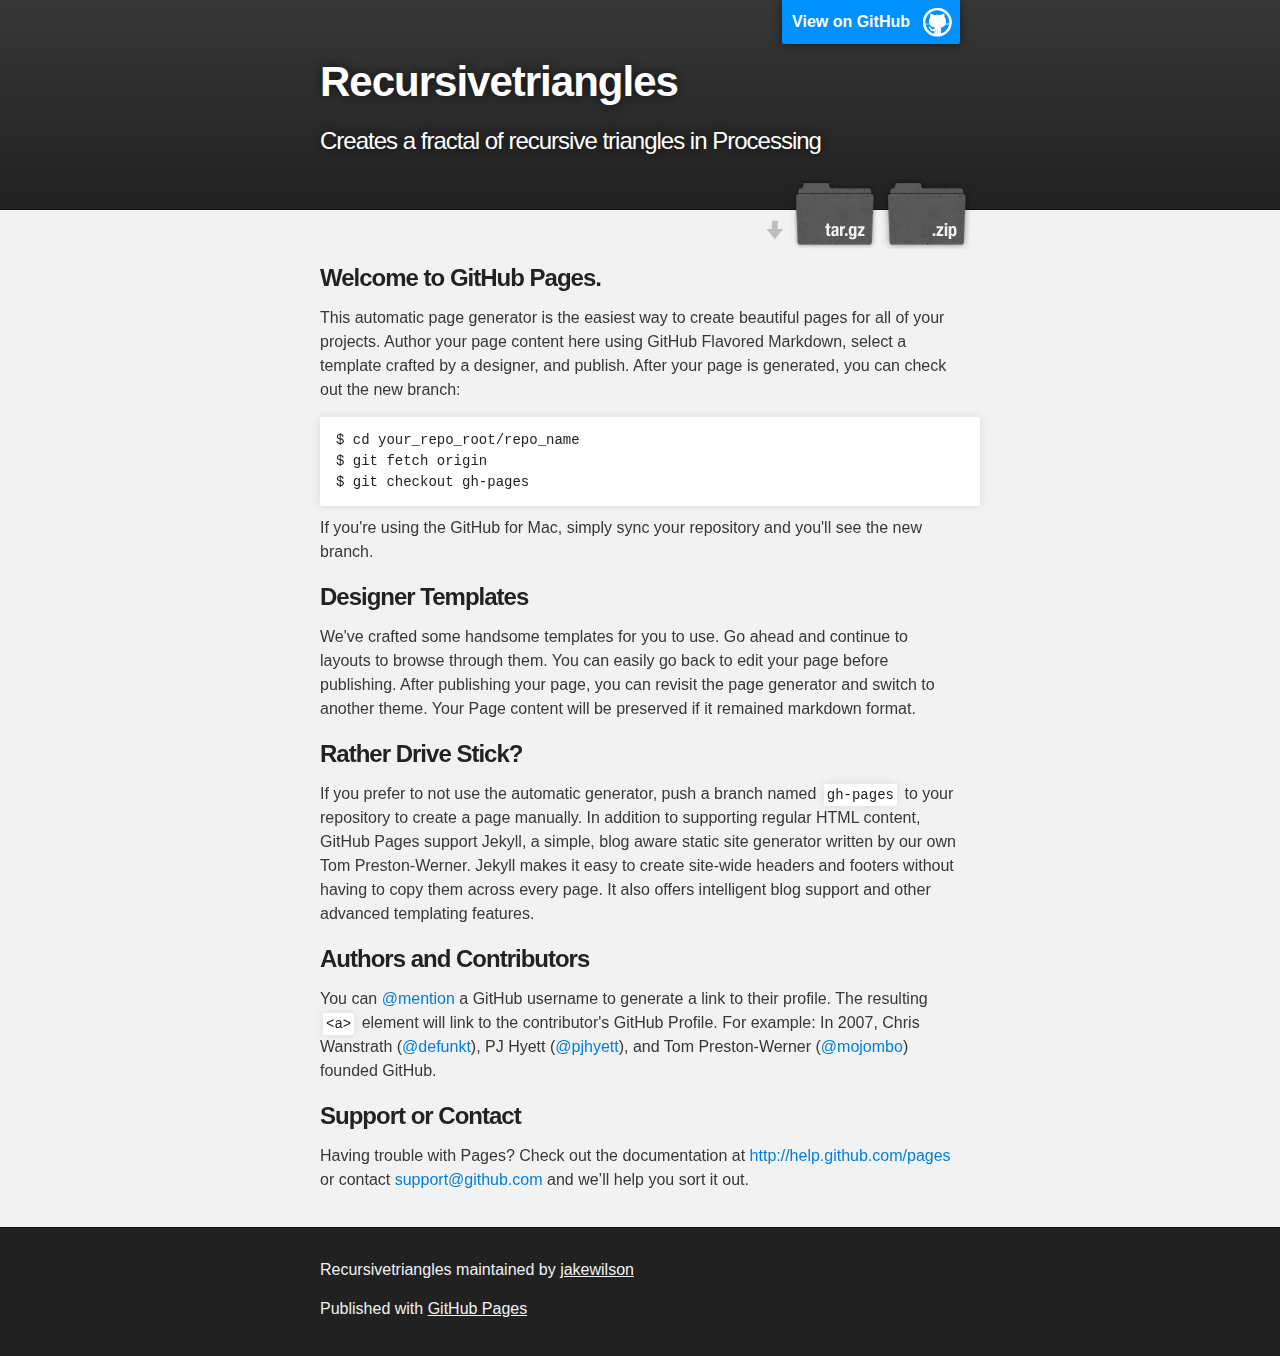
==== index.html @ 654da844 "Create gh-pages branch via GitHub" ====
<!DOCTYPE html>
<html>

  <head>
    <meta charset='utf-8'>
    <meta http-equiv="X-UA-Compatible" content="chrome=1">
    <meta name="description" content="Recursivetriangles : Creates a fractal of recursive triangles in Processing">

    <link rel="stylesheet" type="text/css" media="screen" href="stylesheets/stylesheet.css">

    <title>Recursivetriangles</title>
  </head>

  <body>

    <!-- HEADER -->
    <div id="header_wrap" class="outer">
        <header class="inner">
          <a id="forkme_banner" href="https://github.com/jakewilson/RecursiveTriangles">View on GitHub</a>

          <h1 id="project_title">Recursivetriangles</h1>
          <h2 id="project_tagline">Creates a fractal of recursive triangles in Processing</h2>

            <section id="downloads">
              <a class="zip_download_link" href="https://github.com/jakewilson/RecursiveTriangles/zipball/master">Download this project as a .zip file</a>
              <a class="tar_download_link" href="https://github.com/jakewilson/RecursiveTriangles/tarball/master">Download this project as a tar.gz file</a>
            </section>
        </header>
    </div>

    <!-- MAIN CONTENT -->
    <div id="main_content_wrap" class="outer">
      <section id="main_content" class="inner">
        <h3>
<a name="welcome-to-github-pages" class="anchor" href="#welcome-to-github-pages"><span class="octicon octicon-link"></span></a>Welcome to GitHub Pages.</h3>

<p>This automatic page generator is the easiest way to create beautiful pages for all of your projects. Author your page content here using GitHub Flavored Markdown, select a template crafted by a designer, and publish. After your page is generated, you can check out the new branch:</p>

<pre><code>$ cd your_repo_root/repo_name
$ git fetch origin
$ git checkout gh-pages
</code></pre>

<p>If you're using the GitHub for Mac, simply sync your repository and you'll see the new branch.</p>

<h3>
<a name="designer-templates" class="anchor" href="#designer-templates"><span class="octicon octicon-link"></span></a>Designer Templates</h3>

<p>We've crafted some handsome templates for you to use. Go ahead and continue to layouts to browse through them. You can easily go back to edit your page before publishing. After publishing your page, you can revisit the page generator and switch to another theme. Your Page content will be preserved if it remained markdown format.</p>

<h3>
<a name="rather-drive-stick" class="anchor" href="#rather-drive-stick"><span class="octicon octicon-link"></span></a>Rather Drive Stick?</h3>

<p>If you prefer to not use the automatic generator, push a branch named <code>gh-pages</code> to your repository to create a page manually. In addition to supporting regular HTML content, GitHub Pages support Jekyll, a simple, blog aware static site generator written by our own Tom Preston-Werner. Jekyll makes it easy to create site-wide headers and footers without having to copy them across every page. It also offers intelligent blog support and other advanced templating features.</p>

<h3>
<a name="authors-and-contributors" class="anchor" href="#authors-and-contributors"><span class="octicon octicon-link"></span></a>Authors and Contributors</h3>

<p>You can <a href="https://github.com/blog/821" class="user-mention">@mention</a> a GitHub username to generate a link to their profile. The resulting <code>&lt;a&gt;</code> element will link to the contributor's GitHub Profile. For example: In 2007, Chris Wanstrath (<a href="https://github.com/defunkt" class="user-mention">@defunkt</a>), PJ Hyett (<a href="https://github.com/pjhyett" class="user-mention">@pjhyett</a>), and Tom Preston-Werner (<a href="https://github.com/mojombo" class="user-mention">@mojombo</a>) founded GitHub.</p>

<h3>
<a name="support-or-contact" class="anchor" href="#support-or-contact"><span class="octicon octicon-link"></span></a>Support or Contact</h3>

<p>Having trouble with Pages? Check out the documentation at <a href="http://help.github.com/pages">http://help.github.com/pages</a> or contact <a href="mailto:support@github.com">support@github.com</a> and we’ll help you sort it out.</p>
      </section>
    </div>

    <!-- FOOTER  -->
    <div id="footer_wrap" class="outer">
      <footer class="inner">
        <p class="copyright">Recursivetriangles maintained by <a href="https://github.com/jakewilson">jakewilson</a></p>
        <p>Published with <a href="http://pages.github.com">GitHub Pages</a></p>
      </footer>
    </div>

    

  </body>
</html>
---- stylesheets/stylesheet.css ----
/*******************************************************************************
Slate Theme for GitHub Pages
by Jason Costello, @jsncostello
*******************************************************************************/

@import url(pygment_trac.css);

/*******************************************************************************
MeyerWeb Reset
*******************************************************************************/

html, body, div, span, applet, object, iframe,
h1, h2, h3, h4, h5, h6, p, blockquote, pre,
a, abbr, acronym, address, big, cite, code,
del, dfn, em, img, ins, kbd, q, s, samp,
small, strike, strong, sub, sup, tt, var,
b, u, i, center,
dl, dt, dd, ol, ul, li,
fieldset, form, label, legend,
table, caption, tbody, tfoot, thead, tr, th, td,
article, aside, canvas, details, embed,
figure, figcaption, footer, header, hgroup,
menu, nav, output, ruby, section, summary,
time, mark, audio, video {
  margin: 0;
  padding: 0;
  border: 0;
  font: inherit;
  vertical-align: baseline;
}

/* HTML5 display-role reset for older browsers */
article, aside, details, figcaption, figure,
footer, header, hgroup, menu, nav, section {
  display: block;
}

ol, ul {
  list-style: none;
}

table {
  border-collapse: collapse;
  border-spacing: 0;
}

/*******************************************************************************
Theme Styles
*******************************************************************************/

body {
  box-sizing: border-box;
  color:#373737;
  background: #212121;
  font-size: 16px;
  font-family: 'Myriad Pro', Calibri, Helvetica, Arial, sans-serif;
  line-height: 1.5;
  -webkit-font-smoothing: antialiased;
}

h1, h2, h3, h4, h5, h6 {
  margin: 10px 0;
  font-weight: 700;
  color:#222222;
  font-family: 'Lucida Grande', 'Calibri', Helvetica, Arial, sans-serif;
  letter-spacing: -1px;
}

h1 {
  font-size: 36px;
  font-weight: 700;
}

h2 {
  padding-bottom: 10px;
  font-size: 32px;
  background: url('../images/bg_hr.png') repeat-x bottom;
}

h3 {
  font-size: 24px;
}

h4 {
  font-size: 21px;
}

h5 {
  font-size: 18px;
}

h6 {
  font-size: 16px;
}

p {
  margin: 10px 0 15px 0;
}

footer p {
  color: #f2f2f2;
}

a {
  text-decoration: none;
  color: #007edf;
  text-shadow: none;

  transition: color 0.5s ease;
  transition: text-shadow 0.5s ease;
  -webkit-transition: color 0.5s ease;
  -webkit-transition: text-shadow 0.5s ease;
  -moz-transition: color 0.5s ease;
  -moz-transition: text-shadow 0.5s ease;
  -o-transition: color 0.5s ease;
  -o-transition: text-shadow 0.5s ease;
  -ms-transition: color 0.5s ease;
  -ms-transition: text-shadow 0.5s ease;
}

a:hover, a:focus {text-decoration: underline;}

footer a {
  color: #F2F2F2;
  text-decoration: underline;
}

em {
  font-style: italic;
}

strong {
  font-weight: bold;
}

img {
  position: relative;
  margin: 0 auto;
  max-width: 739px;
  padding: 5px;
  margin: 10px 0 10px 0;
  border: 1px solid #ebebeb;

  box-shadow: 0 0 5px #ebebeb;
  -webkit-box-shadow: 0 0 5px #ebebeb;
  -moz-box-shadow: 0 0 5px #ebebeb;
  -o-box-shadow: 0 0 5px #ebebeb;
  -ms-box-shadow: 0 0 5px #ebebeb;
}

p img {
  display: inline;
  margin: 0;
  padding: 0;
  vertical-align: middle;
  text-align: center;
  border: none;
}

pre, code {
  width: 100%;
  color: #222;
  background-color: #fff;

  font-family: Monaco, "Bitstream Vera Sans Mono", "Lucida Console", Terminal, monospace;
  font-size: 14px;

  border-radius: 2px;
  -moz-border-radius: 2px;
  -webkit-border-radius: 2px;
}

pre {
  width: 100%;
  padding: 10px;
  box-shadow: 0 0 10px rgba(0,0,0,.1);
  overflow: auto;
}

code {
  padding: 3px;
  margin: 0 3px;
  box-shadow: 0 0 10px rgba(0,0,0,.1);
}

pre code {
  display: block;
  box-shadow: none;
}

blockquote {
  color: #666;
  margin-bottom: 20px;
  padding: 0 0 0 20px;
  border-left: 3px solid #bbb;
}


ul, ol, dl {
  margin-bottom: 15px
}

ul {
  list-style: inside;
  padding-left: 20px;
}

ol {
  list-style: decimal inside;
  padding-left: 20px;
}

dl dt {
  font-weight: bold;
}

dl dd {
  padding-left: 20px;
  font-style: italic;
}

dl p {
  padding-left: 20px;
  font-style: italic;
}

hr {
  height: 1px;
  margin-bottom: 5px;
  border: none;
  background: url('../images/bg_hr.png') repeat-x center;
}

table {
  border: 1px solid #373737;
  margin-bottom: 20px;
  text-align: left;
 }

th {
  font-family: 'Lucida Grande', 'Helvetica Neue', Helvetica, Arial, sans-serif;
  padding: 10px;
  background: #373737;
  color: #fff;
 }

td {
  padding: 10px;
  border: 1px solid #373737;
 }

form {
  background: #f2f2f2;
  padding: 20px;
}

/*******************************************************************************
Full-Width Styles
*******************************************************************************/

.outer {
  width: 100%;
}

.inner {
  position: relative;
  max-width: 640px;
  padding: 20px 10px;
  margin: 0 auto;
}

#forkme_banner {
  display: block;
  position: absolute;
  top:0;
  right: 10px;
  z-index: 10;
  padding: 10px 50px 10px 10px;
  color: #fff;
  background: url('../images/blacktocat.png') #0090ff no-repeat 95% 50%;
  font-weight: 700;
  box-shadow: 0 0 10px rgba(0,0,0,.5);
  border-bottom-left-radius: 2px;
  border-bottom-right-radius: 2px;
}

#header_wrap {
  background: #212121;
  background: -moz-linear-gradient(top, #373737, #212121);
  background: -webkit-linear-gradient(top, #373737, #212121);
  background: -ms-linear-gradient(top, #373737, #212121);
  background: -o-linear-gradient(top, #373737, #212121);
  background: linear-gradient(top, #373737, #212121);
}

#header_wrap .inner {
  padding: 50px 10px 30px 10px;
}

#project_title {
  margin: 0;
  color: #fff;
  font-size: 42px;
  font-weight: 700;
  text-shadow: #111 0px 0px 10px;
}

#project_tagline {
  color: #fff;
  font-size: 24px;
  font-weight: 300;
  background: none;
  text-shadow: #111 0px 0px 10px;
}

#downloads {
  position: absolute;
  width: 210px;
  z-index: 10;
  bottom: -40px;
  right: 0;
  height: 70px;
  background: url('../images/icon_download.png') no-repeat 0% 90%;
}

.zip_download_link {
  display: block;
  float: right;
  width: 90px;
  height:70px;
  text-indent: -5000px;
  overflow: hidden;
  background: url(../images/sprite_download.png) no-repeat bottom left;
}

.tar_download_link {
  display: block;
  float: right;
  width: 90px;
  height:70px;
  text-indent: -5000px;
  overflow: hidden;
  background: url(../images/sprite_download.png) no-repeat bottom right;
  margin-left: 10px;
}

.zip_download_link:hover {
  background: url(../images/sprite_download.png) no-repeat top left;
}

.tar_download_link:hover {
  background: url(../images/sprite_download.png) no-repeat top right;
}

#main_content_wrap {
  background: #f2f2f2;
  border-top: 1px solid #111;
  border-bottom: 1px solid #111;
}

#main_content {
  padding-top: 40px;
}

#footer_wrap {
  background: #212121;
}



/*******************************************************************************
Small Device Styles
*******************************************************************************/

@media screen and (max-width: 480px) {
  body {
    font-size:14px;
  }

  #downloads {
    display: none;
  }

  .inner {
    min-width: 320px;
    max-width: 480px;
  }

  #project_title {
  font-size: 32px;
  }

  h1 {
    font-size: 28px;
  }

  h2 {
    font-size: 24px;
  }

  h3 {
    font-size: 21px;
  }

  h4 {
    font-size: 18px;
  }

  h5 {
    font-size: 14px;
  }

  h6 {
    font-size: 12px;
  }

  code, pre {
    min-width: 320px;
    max-width: 480px;
    font-size: 11px;
  }

}
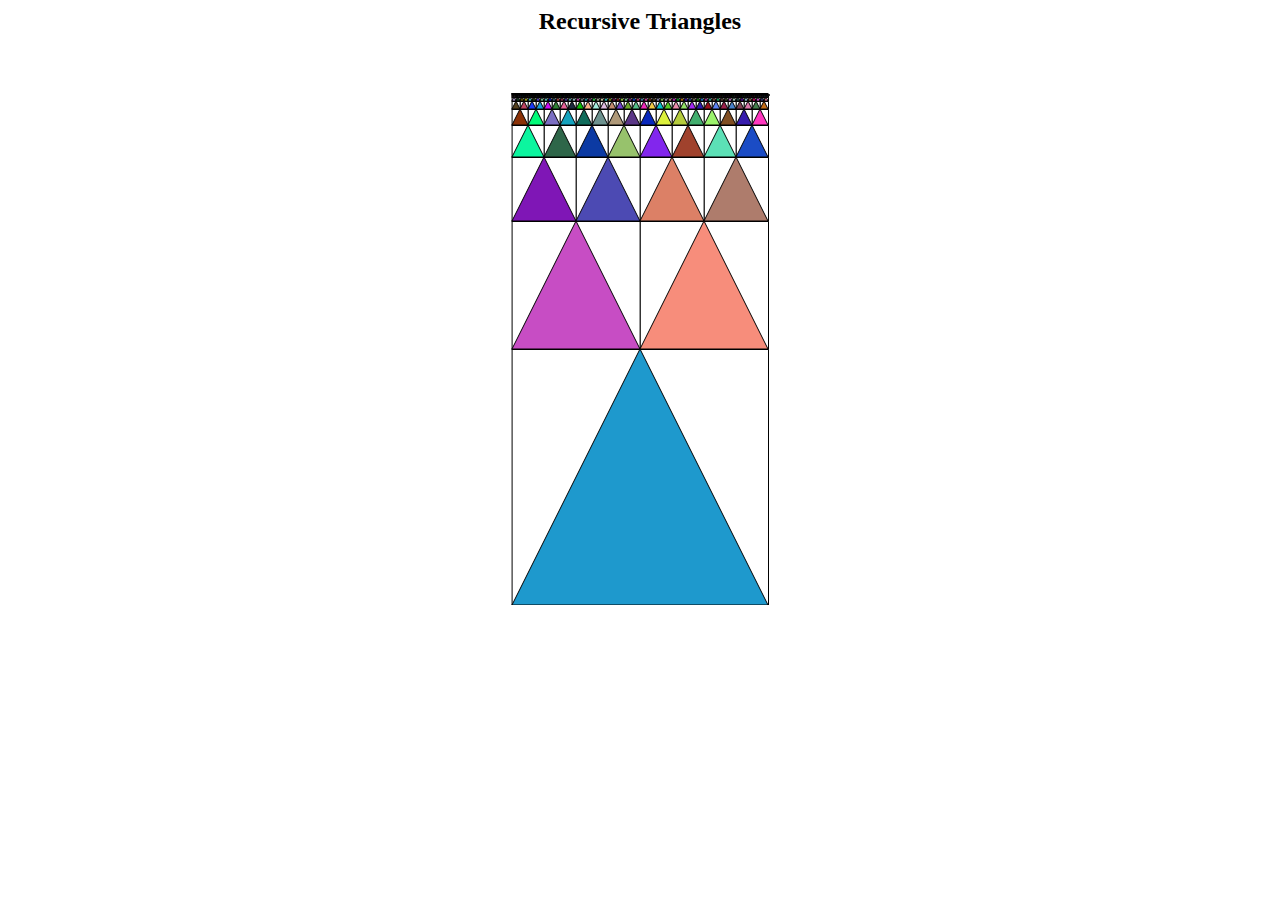
==== commit 774f1a9f: "Finally gets gh-pages working correctly." ====
--- a/index.html
+++ b/index.html
@@ -1,79 +1,13 @@
-<!DOCTYPE html>
 <html>
-
-  <head>
-    <meta charset='utf-8'>
-    <meta http-equiv="X-UA-Compatible" content="chrome=1">
-    <meta name="description" content="Recursivetriangles : Creates a fractal of recursive triangles in Processing">
-
-    <link rel="stylesheet" type="text/css" media="screen" href="stylesheets/stylesheet.css">
-
-    <title>Recursivetriangles</title>
-  </head>
-
-  <body>
-
-    <!-- HEADER -->
-    <div id="header_wrap" class="outer">
-        <header class="inner">
-          <a id="forkme_banner" href="https://github.com/jakewilson/RecursiveTriangles">View on GitHub</a>
-
-          <h1 id="project_title">Recursivetriangles</h1>
-          <h2 id="project_tagline">Creates a fractal of recursive triangles in Processing</h2>
-
-            <section id="downloads">
-              <a class="zip_download_link" href="https://github.com/jakewilson/RecursiveTriangles/zipball/master">Download this project as a .zip file</a>
-              <a class="tar_download_link" href="https://github.com/jakewilson/RecursiveTriangles/tarball/master">Download this project as a tar.gz file</a>
-            </section>
-        </header>
-    </div>
-
-    <!-- MAIN CONTENT -->
-    <div id="main_content_wrap" class="outer">
-      <section id="main_content" class="inner">
-        <h3>
-<a name="welcome-to-github-pages" class="anchor" href="#welcome-to-github-pages"><span class="octicon octicon-link"></span></a>Welcome to GitHub Pages.</h3>
-
-<p>This automatic page generator is the easiest way to create beautiful pages for all of your projects. Author your page content here using GitHub Flavored Markdown, select a template crafted by a designer, and publish. After your page is generated, you can check out the new branch:</p>
-
-<pre><code>$ cd your_repo_root/repo_name
-$ git fetch origin
-$ git checkout gh-pages
-</code></pre>
-
-<p>If you're using the GitHub for Mac, simply sync your repository and you'll see the new branch.</p>
-
-<h3>
-<a name="designer-templates" class="anchor" href="#designer-templates"><span class="octicon octicon-link"></span></a>Designer Templates</h3>
-
-<p>We've crafted some handsome templates for you to use. Go ahead and continue to layouts to browse through them. You can easily go back to edit your page before publishing. After publishing your page, you can revisit the page generator and switch to another theme. Your Page content will be preserved if it remained markdown format.</p>
-
-<h3>
-<a name="rather-drive-stick" class="anchor" href="#rather-drive-stick"><span class="octicon octicon-link"></span></a>Rather Drive Stick?</h3>
-
-<p>If you prefer to not use the automatic generator, push a branch named <code>gh-pages</code> to your repository to create a page manually. In addition to supporting regular HTML content, GitHub Pages support Jekyll, a simple, blog aware static site generator written by our own Tom Preston-Werner. Jekyll makes it easy to create site-wide headers and footers without having to copy them across every page. It also offers intelligent blog support and other advanced templating features.</p>
-
-<h3>
-<a name="authors-and-contributors" class="anchor" href="#authors-and-contributors"><span class="octicon octicon-link"></span></a>Authors and Contributors</h3>
-
-<p>You can <a href="https://github.com/blog/821" class="user-mention">@mention</a> a GitHub username to generate a link to their profile. The resulting <code>&lt;a&gt;</code> element will link to the contributor's GitHub Profile. For example: In 2007, Chris Wanstrath (<a href="https://github.com/defunkt" class="user-mention">@defunkt</a>), PJ Hyett (<a href="https://github.com/pjhyett" class="user-mention">@pjhyett</a>), and Tom Preston-Werner (<a href="https://github.com/mojombo" class="user-mention">@mojombo</a>) founded GitHub.</p>
-
-<h3>
-<a name="support-or-contact" class="anchor" href="#support-or-contact"><span class="octicon octicon-link"></span></a>Support or Contact</h3>
-
-<p>Having trouble with Pages? Check out the documentation at <a href="http://help.github.com/pages">http://help.github.com/pages</a> or contact <a href="mailto:support@github.com">support@github.com</a> and we’ll help you sort it out.</p>
-      </section>
-    </div>
-
-    <!-- FOOTER  -->
-    <div id="footer_wrap" class="outer">
-      <footer class="inner">
-        <p class="copyright">Recursivetriangles maintained by <a href="https://github.com/jakewilson">jakewilson</a></p>
-        <p>Published with <a href="http://pages.github.com">GitHub Pages</a></p>
-      </footer>
-    </div>
-
-    
-
-  </body>
+    <head>
+        <title>Recursive Triangles</title>
+        <script type="text/javascript" src="RecursiveTriangles/processing.min.js"></script>
+        <link rel="stylesheet" href="stylesheets/style.css" type="text/css" />
+    </head>
+    <body>
+        <center>
+            <h2>Recursive Triangles</h2>
+            <canvas data-processing-sources="RecursiveTriangles/RecursiveTriangles.pde"></canvas>
+        </center>
+    </body>
 </html>
--- a/stylesheets/style.css
+++ b/stylesheets/style.css
@@ -0,0 +1,3 @@
+body {
+    font-family: Georgia;
+}
